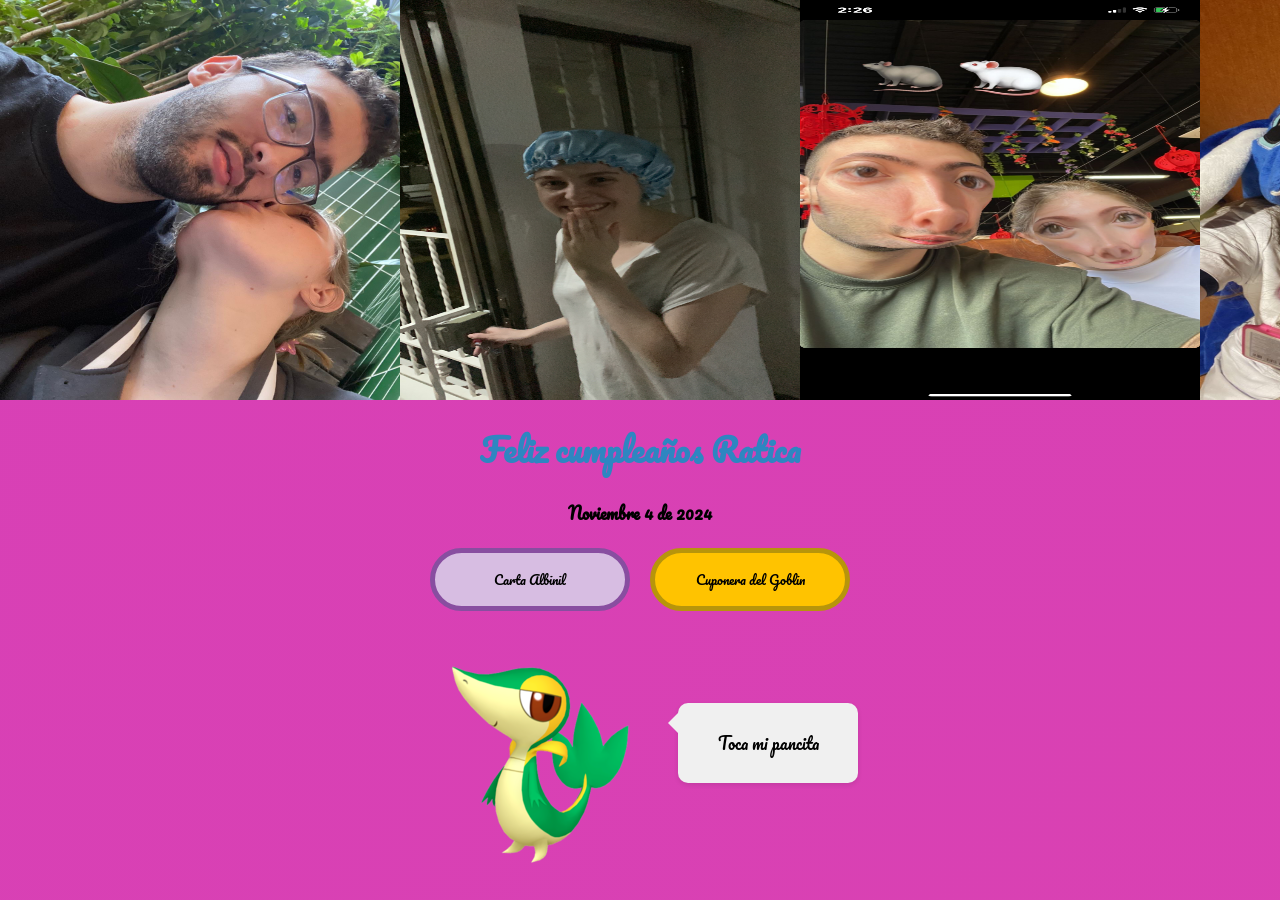
==== index.html @ 9aa8913e "home to index" ====
<!DOCTYPE html>
<html lang="es">
<head>
    <meta charset="UTF-8">
    <meta name="viewport" content="width=device-width, initial-scale=1.0">
    <title>Proyecto Sara 2024</title>
    <link rel="stylesheet" href="styles.css">
    <link rel="preconnect" href="https://fonts.googleapis.com">
    <link rel="preconnect" href="https://fonts.gstatic.com" crossorigin>
    <link href="https://fonts.googleapis.com/css2?family=Pacifico&display=swap" rel="stylesheet">
</head>
<body>
  <div class="slider">
    <div class="slide-track">
      <div class="slide">
        <img src="images/76677af5-cfa9-4c23-8135-6b3d551a9dbb.jpeg" alt="">
      </div>
      <div class="slide">
        <img src="images/E3B30C61-88DB-4BDA-B4FF-04EE4AF6ECDD.jpeg" alt="">
      </div>
      <div class="slide">
        <img src="images/IMG_0268.jpeg" alt="">
      </div>
      <div class="slide">
        <img src="images/stitch.jpeg" alt="">
      </div>
      <div class="slide">
        <img src="images/zzz.jpeg" alt="">
      </div>
      <div class="slide">
        <img src="images/IMG_0292.jpeg" alt="">
      </div>
      <div class="slide">
        <img src="images/IMG_0323.jpeg" alt="">
      </div>

      <div class="slide">
        <img src="images/76677af5-cfa9-4c23-8135-6b3d551a9dbb.jpeg" alt="">
      </div>
      <div class="slide">
        <img src="images/E3B30C61-88DB-4BDA-B4FF-04EE4AF6ECDD.jpeg" alt="">
      </div>
      <div class="slide">
        <img src="images/IMG_0268.jpeg" alt="">
      </div>
      <div class="slide">
        <img src="images/stitch.jpeg" alt="">
      </div>
      <div class="slide">
        <img src="images/zzz.jpeg" alt="">
      </div>
      <div class="slide">
        <img src="images/IMG_0292.jpeg" alt="">
      </div>
      <div class="slide">
        <img src="images/IMG_0323.jpeg" alt="">
      </div>
    </div>
  </div>

  <div style="margin-bottom: 40px;">
    <div style="display: flex; justify-content: center;">
      <div style="flex-direction: column; text-align: center;">
        <h1 style="color: #2e86c1">Feliz cumpleaños Ratica</h1>
        <h4>Noviembre 4 de 2024</h4>
      </div>
    </div>
    <div style="display: flex; justify-content: center;">
      <div style="margin-bottom: 20px; margin-right: 10px;">
        <button style="text-align: center; margin: 0px;" id="letter-button">Carta Albinil</button>
      </div>
      <div style="margin-bottom: 20px; margin-left: 10px;">
        <button style="text-align: center; margin: 0px;" id="coupon-button">Cuponera del Goblin</button>
      </div>
    </div>
    <div class="letter-container hidden">
      <div style="max-width: 50%; margin: 0 auto;">
        <h4 style="text-shadow: 2px 2px 5px rgba(0, 0, 0, 0.5);">Ratoncita,</h4>
        <span style="text-shadow: 2px 2px 5px rgba(0, 0, 0, 0.5);">
          Hoy es tu cumpleaños y me siento afortunado de tenerte a mi lado, me alegras los días,
          te amo hoy y siempre,
        </span><br>
        <span style="text-shadow: 2px 2px 5px rgba(0, 0, 0, 0.5);">Luis Camilo</span>
      </div>
    </div>
    <div class="grid-container hidden">
      <div class="card">
        <div>
          <img src="images/pimienta_libro.jpeg" alt="">
        </div>
        <h4>Valido por un Libro</h4>
      </div>
      <div class="card">
        <div>
          <img src="images/ceramica.jpeg" alt="">
        </div>
        <h4>Valido por una ida a hacer cerámica</h4>
      </div>
      <div class="card">
        <div>
          <img src="images/glamping.jpeg" alt="">
        </div>
        <h4 style="margin-bottom: 0px;">Valido por un Glamping</h4>
        <span style="font-size: 12px;">(Con un acompañante)</span>
      </div>
      <div class="card">
        <div>
          <img src="images/tejon.jpeg" alt="">
        </div>
        <h4>Valido por unos tenis</h4>
      </div>
      <div class="card">
        <div>
          <img src="images/comida.jpeg" alt="">
        </div>
        <h4>Valido por una ida a comer</h4>
      </div>
      <div class="card">
        <div>
          <img src="images/empanadas_olivia.jpeg" alt="">
        </div>
        <h4>Valido por un desyuno en las empanadas</h4>
      </div>
    </div>
  </div>
  <div style="display: flex; justify-content: center; margin-top: -60px; align-items: center;">
    <div style="position: relative;">
      <img src="images/snivy.png" alt="">
      <div id="snivy" style="position: absolute; border-radius: 100%; width: 70px; height: 70px; background-color: transparent; top: 160px; left: 70px;"></div>
    </div>
    <div>
      <div class="dialogue-bubble">
        <p id="bubble-text">Toca mi pancita</p>
      </div>
    </div>
  </div>
  <script src="script.js"></script>
</body>
</html>
---- styles.css ----
.slider {
  width: 100%;
  height: auto;
  overflow: hidden;
}

.slider .slide-track {
  display: flex;
  animation: scroll 40s linear infinite;
  -webkit-animation: scroll 40s linear infinite;
  width: calc(400px * 14); /* 400px es el tamaño de la imaagen y 10 es el numero de imagenes x 2 */
}

.slider .slide {
  width: 400px;
  height: 400px;
}

.slider .slide img {
  width: 100%;
  height: 100%;
}

@keyframes scroll {
  0% {
    -webkit-transform: translateX(0);
    transform: translateX(0);
  }

  100% {
    -webkit-transform: translateX(calc(-400px * 7));
    transform: translateX(calc(-400px * 7));
  }
}

body {
  margin: 0px;
  height: 100vh;
  font-family: "Pacifico", cursive;
  font-weight: 400;
  font-style: normal;
  background: linear-gradient(-45deg, #4158D0, #e560dc, #ffb374, #ef5f5f, #d840b6);
  background-size: 10000% 10000%;
  animation: bg 40s ease infinite;
}

@keyframes bg {
  0% {
    background-position: 0% 50%;
  }
  50% {
    background-position: 100% 100%;
  }
  100% {
    background-position: 0% 50%;
  }
}

.grid-container {
  margin: 20px auto;
  width: 80%;
  display: grid;
  grid-template-columns: repeat(3, 1fr); /* 3 columnas por defecto */
  gap: 16px; /* Espacio entre las cards */
}

.hidden {
  display: none;
}


.card {
  height: 300px; /* Altura fija */
  background-color: #f1f1f1; /* Color de fondo de la card */
  border-radius: 8px; /* Bordes redondeados */
  text-align: center; /* Centra el texto */
  overflow: hidden; /* Evita que el contenido desborde */
  box-shadow: 2px 2px 10px rgba(0, 0, 0, 0.5);
}

.card div {
  width: 100%; /* Ancho al 100% del contenedor */
  height: 70%; /* Altura al 70% del contenedor */
}

.card div img {
  width: 100%; /* Ancho al 100% del div contenedor */
  height: 100%; /* Alto al 100% del div contenedor */
  border-top-left-radius: 8px; /* Bordes redondeados */
  border-top-right-radius: 8px; /* Bordes redondeados */
}

/* Media query para pantallas pequeñas */
@media (max-width: 768px) {
  .grid-container {
    grid-template-columns: repeat(2, 1fr); /* 2 columnas en móviles */
    width: 100%;
    gap: 8px; /* Espacio entre las cards */
  }

  .letter-container {
    width: 100%;
  }

  .card {
    height: 200px; /* Puedes ajustar la altura si es necesario */
    /* No se establece un ancho fijo aquí, se adaptará automáticamente */
  }
}

/* Media query para pantallas muy pequeñas */
@media (max-width: 480px) {
  .grid-container {
    grid-template-columns: 1fr; /* 1 columna en pantallas muy pequeñas */
  }

  .card {
    height: 200px; /* Ajusta la altura si es necesario */
  }
}

#coupon-button {
  background-color: #FFC300; 
  width: 200px; 
  padding: 15px; 
  border-radius:200px;
  border: 5px solid #b7950b;
}

#coupon-button:hover {
  background-color: #d4ac0d;
  cursor: pointer;
}

button {
  font-family: "Pacifico", cursive;
  font-weight: 400;
  font-style: normal;
}

#letter-button {
  background-color: #d7bde2; 
  width: 200px; 
  padding: 15px; 
  border-radius: 200px;
  border: 5px solid #884ea0;
}

#letter-button:hover {
  background-color: #af7ac5;
  cursor: pointer;
}

.flex {
  display: flex;
}

.letter-container {
  height: 900px;
  width: 80%;
  margin: 0 auto;
  justify-content: center;
  flex-direction: column;
  text-align: center;
  background-color: #7fb3d5;
  border-radius: 20px;
  background-image: url('images/IMG_0303.jpeg');
  background-size: cover; /* Ajusta la imagen para cubrir todo el div */
  background-position: center; /* Centra la imagen */
  background-repeat: no-repeat;
  box-shadow: 2px 2px 10px rgba(0, 0, 0, 0.5);
}

.dialogue-bubble {
  position: relative;
  background-color: #f0f0f0; /* Color de fondo */
  border-radius: 10px; /* Bordes redondeados */
  padding: 10px 15px; /* Espaciado interno */
  max-width: 150px; /* Ancho máximo */
  width: 150px;
  max-height: 500px;
  margin: 10px; /* Margen */
  box-shadow: 0 2px 5px rgba(0, 0, 0, 0.1); /* Sombra */
  text-align: center;
  word-wrap: break-word;
}

.dialogue-bubble::after {
  content: '';
  position: absolute;
  top: 10px; /* Ajusta según necesites */
  right: 100%; /* Posición a la izquierda del div */
  border-width: 10px; /* Tamaño de la punta */
  border-style: solid;
  border-color: transparent #f0f0f0 transparent transparent; /* Color de la viñeta */
}

#snivy {
  cursor: grab;
}
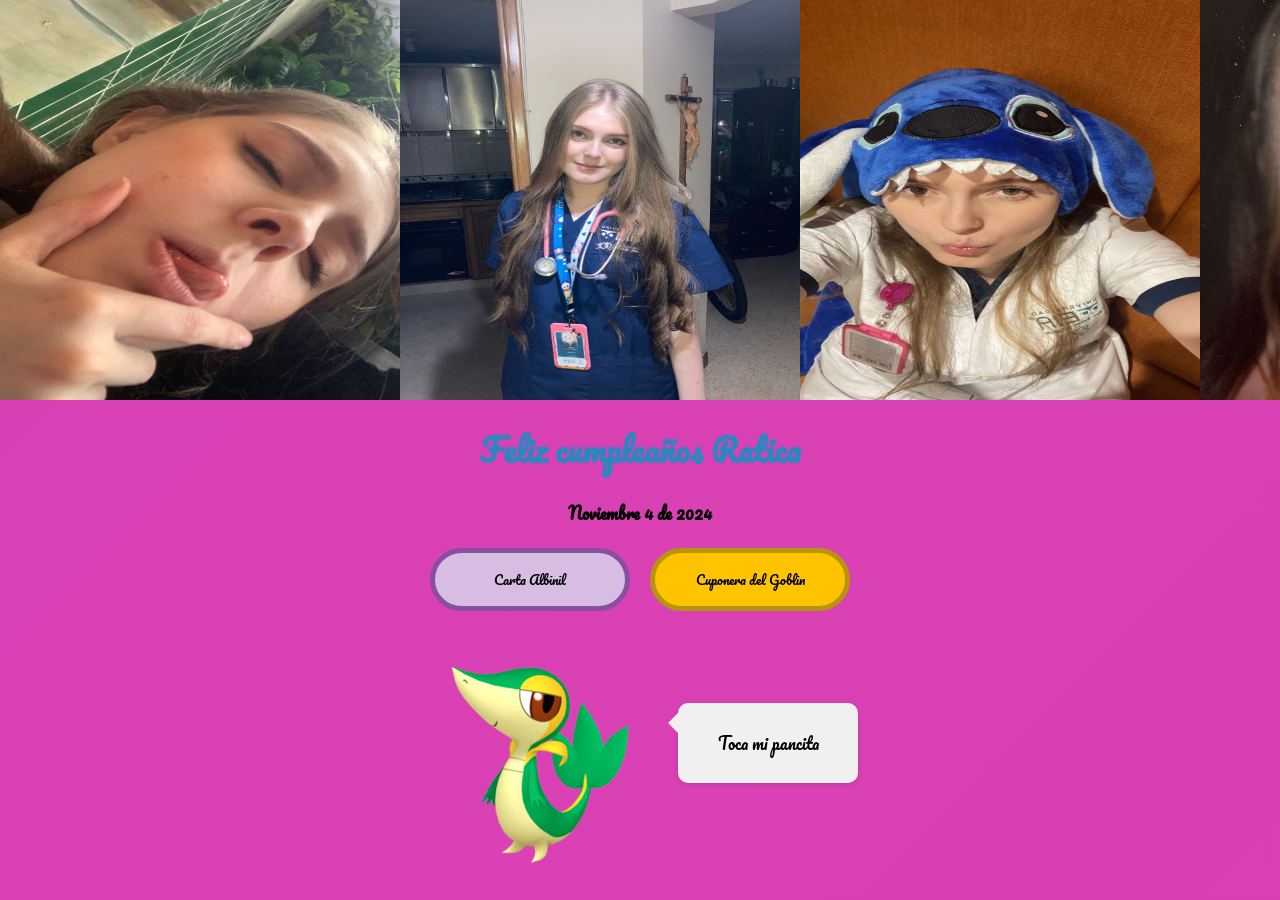
==== commit 58e8167b: "nuevas fotos" ====
--- a/index.html
+++ b/index.html
@@ -13,48 +13,132 @@
   <div class="slider">
     <div class="slide-track">
       <div class="slide">
-        <img src="images/76677af5-cfa9-4c23-8135-6b3d551a9dbb.jpeg" alt="">
-      </div>
-      <div class="slide">
+        <img src="images/IMG_0323.jpeg" alt="">
+    </div>
+    <div class="slide">
+        <img src="images/03.jpeg" alt="">
+    </div>
+    <div class="slide">
+        <img src="images/stitch.jpeg" alt="">
+    </div>
+    <div class="slide">
+        <img src="images/11.jpeg" alt="">
+    </div>
+    <div class="slide">
+        <img src="images/04.jpeg" alt="">
+    </div>
+    <div class="slide">
+        <img src="images/14.jpeg" alt="">
+    </div>
+    <div class="slide">
+        <img src="images/07.jpeg" alt="">
+    </div>
+    <div class="slide">
+        <img src="images/01.jpeg" alt="">
+    </div>
+    <div class="slide">
+        <img src="images/10.jpeg" alt="">
+    </div>
+    <div class="slide">
         <img src="images/E3B30C61-88DB-4BDA-B4FF-04EE4AF6ECDD.jpeg" alt="">
-      </div>
-      <div class="slide">
+    </div>
+    <div class="slide">
+        <img src="images/12.jpeg" alt="">
+    </div>
+    <div class="slide">
+        <img src="images/05.jpeg" alt="">
+    </div>
+    <div class="slide">
+        <img src="images/zzz.jpeg" alt="">
+    </div>
+    <div class="slide">
+        <img src="images/02.jpeg" alt="">
+    </div>
+    <div class="slide">
+        <img src="images/16.jpeg" alt="">
+    </div>
+    <div class="slide">
+        <img src="images/09.jpeg" alt="">
+    </div>
+    <div class="slide">
+        <img src="images/13.jpeg" alt="">
+    </div>
+    <div class="slide">
         <img src="images/IMG_0268.jpeg" alt="">
-      </div>
-      <div class="slide">
+    </div>
+    <div class="slide">
+        <img src="images/08.jpeg" alt="">
+    </div>
+    <div class="slide">
+        <img src="images/06.jpeg" alt="">
+    </div>
+    <div class="slide">
+        <img src="images/17.jpeg" alt="">
+    </div>
+    
+    <div class="slide">
+        <img src="images/IMG_0323.jpeg" alt="">
+    </div>
+    <div class="slide">
+        <img src="images/03.jpeg" alt="">
+    </div>
+    <div class="slide">
         <img src="images/stitch.jpeg" alt="">
-      </div>
-      <div class="slide">
+    </div>
+    <div class="slide">
+        <img src="images/11.jpeg" alt="">
+    </div>
+    <div class="slide">
+        <img src="images/04.jpeg" alt="">
+    </div>
+    <div class="slide">
+        <img src="images/14.jpeg" alt="">
+    </div>
+    <div class="slide">
+        <img src="images/07.jpeg" alt="">
+    </div>
+    <div class="slide">
+        <img src="images/01.jpeg" alt="">
+    </div>
+    <div class="slide">
+        <img src="images/10.jpeg" alt="">
+    </div>
+    <div class="slide">
+        <img src="images/E3B30C61-88DB-4BDA-B4FF-04EE4AF6ECDD.jpeg" alt="">
+    </div>
+    <div class="slide">
+        <img src="images/12.jpeg" alt="">
+    </div>
+    <div class="slide">
+        <img src="images/05.jpeg" alt="">
+    </div>
+    <div class="slide">
         <img src="images/zzz.jpeg" alt="">
-      </div>
-      <div class="slide">
-        <img src="images/IMG_0292.jpeg" alt="">
-      </div>
-      <div class="slide">
-        <img src="images/IMG_0323.jpeg" alt="">
-      </div>
-
-      <div class="slide">
-        <img src="images/76677af5-cfa9-4c23-8135-6b3d551a9dbb.jpeg" alt="">
-      </div>
-      <div class="slide">
-        <img src="images/E3B30C61-88DB-4BDA-B4FF-04EE4AF6ECDD.jpeg" alt="">
-      </div>
-      <div class="slide">
+    </div>
+    <div class="slide">
+        <img src="images/02.jpeg" alt="">
+    </div>
+    <div class="slide">
+        <img src="images/16.jpeg" alt="">
+    </div>
+    <div class="slide">
+        <img src="images/09.jpeg" alt="">
+    </div>
+    <div class="slide">
+        <img src="images/13.jpeg" alt="">
+    </div>
+    <div class="slide">
         <img src="images/IMG_0268.jpeg" alt="">
-      </div>
-      <div class="slide">
-        <img src="images/stitch.jpeg" alt="">
-      </div>
-      <div class="slide">
-        <img src="images/zzz.jpeg" alt="">
-      </div>
-      <div class="slide">
-        <img src="images/IMG_0292.jpeg" alt="">
-      </div>
-      <div class="slide">
-        <img src="images/IMG_0323.jpeg" alt="">
-      </div>
+    </div>
+    <div class="slide">
+        <img src="images/08.jpeg" alt="">
+    </div>
+    <div class="slide">
+        <img src="images/06.jpeg" alt="">
+    </div>
+    <div class="slide">
+        <img src="images/17.jpeg" alt="">
+    </div>
     </div>
   </div>
 
--- a/styles.css
+++ b/styles.css
@@ -6,9 +6,9 @@
 
 .slider .slide-track {
   display: flex;
-  animation: scroll 40s linear infinite;
-  -webkit-animation: scroll 40s linear infinite;
-  width: calc(400px * 14); /* 400px es el tamaño de la imaagen y 10 es el numero de imagenes x 2 */
+  animation: scroll 80s linear infinite;
+  -webkit-animation: scroll 80s linear infinite;
+  width: calc(400px * 48); /* 400px es el tamaño de la imaagen y 10 es el numero de imagenes x 2 */
 }
 
 .slider .slide {
@@ -28,8 +28,8 @@
   }
 
   100% {
-    -webkit-transform: translateX(calc(-400px * 7));
-    transform: translateX(calc(-400px * 7));
+    -webkit-transform: translateX(calc(-400px * 24));
+    transform: translateX(calc(-400px * 24));
   }
 }
 
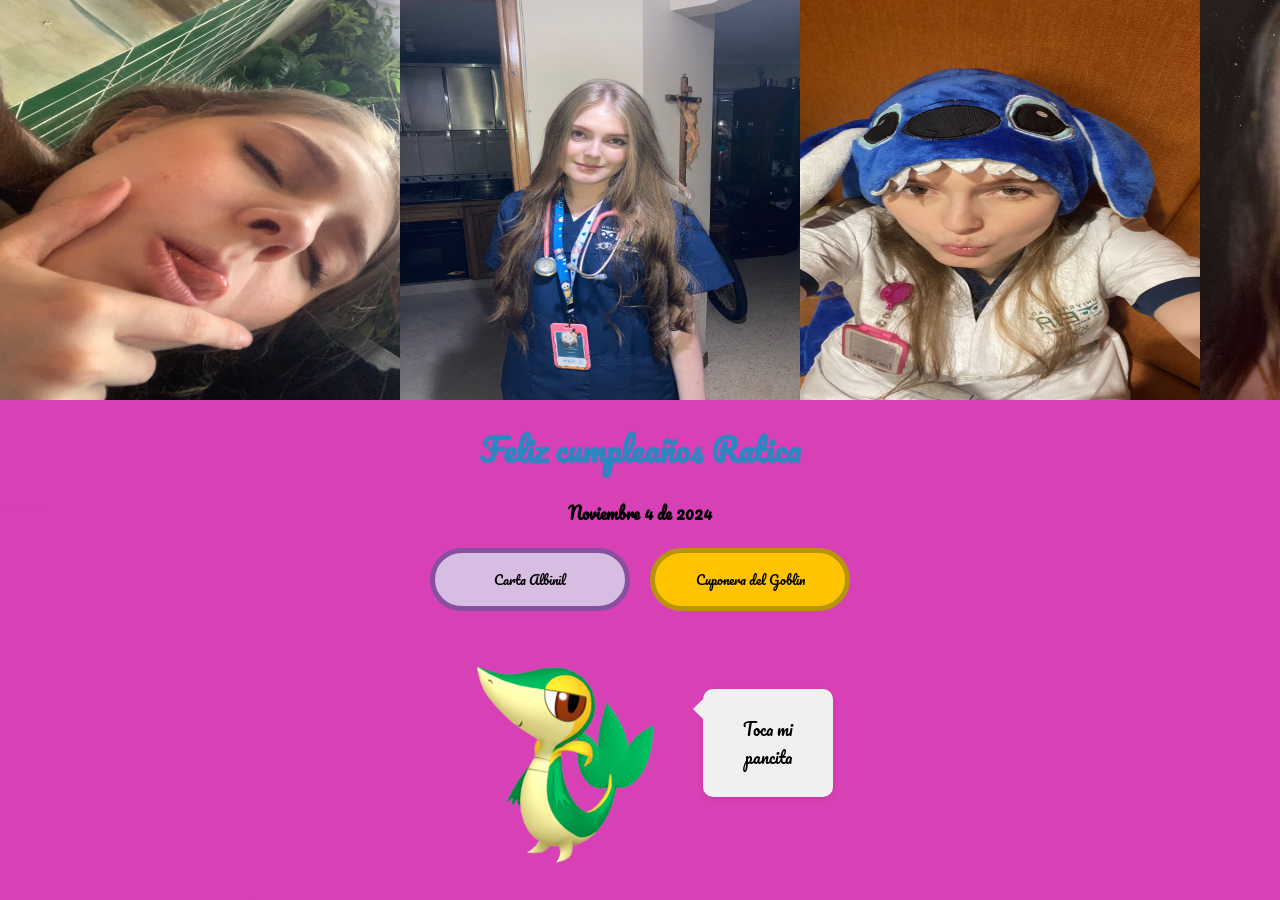
==== commit 04c55c2a: "Redeemed" ====
--- a/index.html
+++ b/index.html
@@ -172,18 +172,21 @@
         <div>
           <img src="images/pimienta_libro.jpeg" alt="">
         </div>
+        <div class="redeemed hidden"><span>REDIMIDO</span></div>
         <h4>Valido por un Libro</h4>
       </div>
       <div class="card">
         <div>
           <img src="images/ceramica.jpeg" alt="">
         </div>
+        <div class="redeemed hidden"><span>REDIMIDO</span></div>
         <h4>Valido por una ida a hacer cerámica</h4>
       </div>
       <div class="card">
         <div>
           <img src="images/glamping.jpeg" alt="">
         </div>
+        <div class="redeemed hidden"><span>REDIMIDO</span></div>
         <h4 style="margin-bottom: 0px;">Valido por un Glamping</h4>
         <span style="font-size: 12px;">(Con un acompañante)</span>
       </div>
@@ -191,18 +194,21 @@
         <div>
           <img src="images/tejon.jpeg" alt="">
         </div>
+        <div class="redeemed hidden"><span>REDIMIDO</span></div>
         <h4>Valido por unos tenis</h4>
       </div>
       <div class="card">
         <div>
           <img src="images/comida.jpeg" alt="">
         </div>
+        <div class="redeemed hidden"><span>REDIMIDO</span></div>
         <h4>Valido por una ida a comer</h4>
       </div>
       <div class="card">
         <div>
           <img src="images/empanadas_olivia.jpeg" alt="">
         </div>
+        <div class="redeemed"><span>REDIMIDO</span></div>
         <h4>Valido por un desyuno en las empanadas</h4>
       </div>
     </div>
--- a/styles.css
+++ b/styles.css
@@ -40,7 +40,7 @@
   font-weight: 400;
   font-style: normal;
   background: linear-gradient(-45deg, #4158D0, #e560dc, #ffb374, #ef5f5f, #d840b6);
-  background-size: 10000% 10000%;
+  background-size: 100000% 100000%;
   animation: bg 40s ease infinite;
 }
 
@@ -65,11 +65,12 @@
 }
 
 .hidden {
-  display: none;
+  display: none !important;
 }
 
 
 .card {
+  position: relative;
   height: 300px; /* Altura fija */
   background-color: #f1f1f1; /* Color de fondo de la card */
   border-radius: 8px; /* Bordes redondeados */
@@ -177,7 +178,7 @@
   border-radius: 10px; /* Bordes redondeados */
   padding: 10px 15px; /* Espaciado interno */
   max-width: 150px; /* Ancho máximo */
-  width: 150px;
+  width: 100px;
   max-height: 500px;
   margin: 10px; /* Margen */
   box-shadow: 0 2px 5px rgba(0, 0, 0, 0.1); /* Sombra */
@@ -199,5 +200,23 @@
   cursor: grab;
 }
 
-
-
+.redeemed {
+  display: flex;
+  justify-content: center;
+  text-align: center;
+  align-items: center;
+  background-color: rgba(0, 0, 0, 0.4); /* Fondo negro con 40% de opacidad */
+  backdrop-filter: blur(10px); 
+  color: red;
+  font-family: Arial, sans-serif;
+  position: absolute;
+  top: 10%;
+  right: 60%;
+  transform: rotate(-15deg);
+  border: 3px solid red;
+  border-radius: 15px;
+  height:  30px !important;
+  width: 90px !important;
+  font-weight: 900;
+}
+
